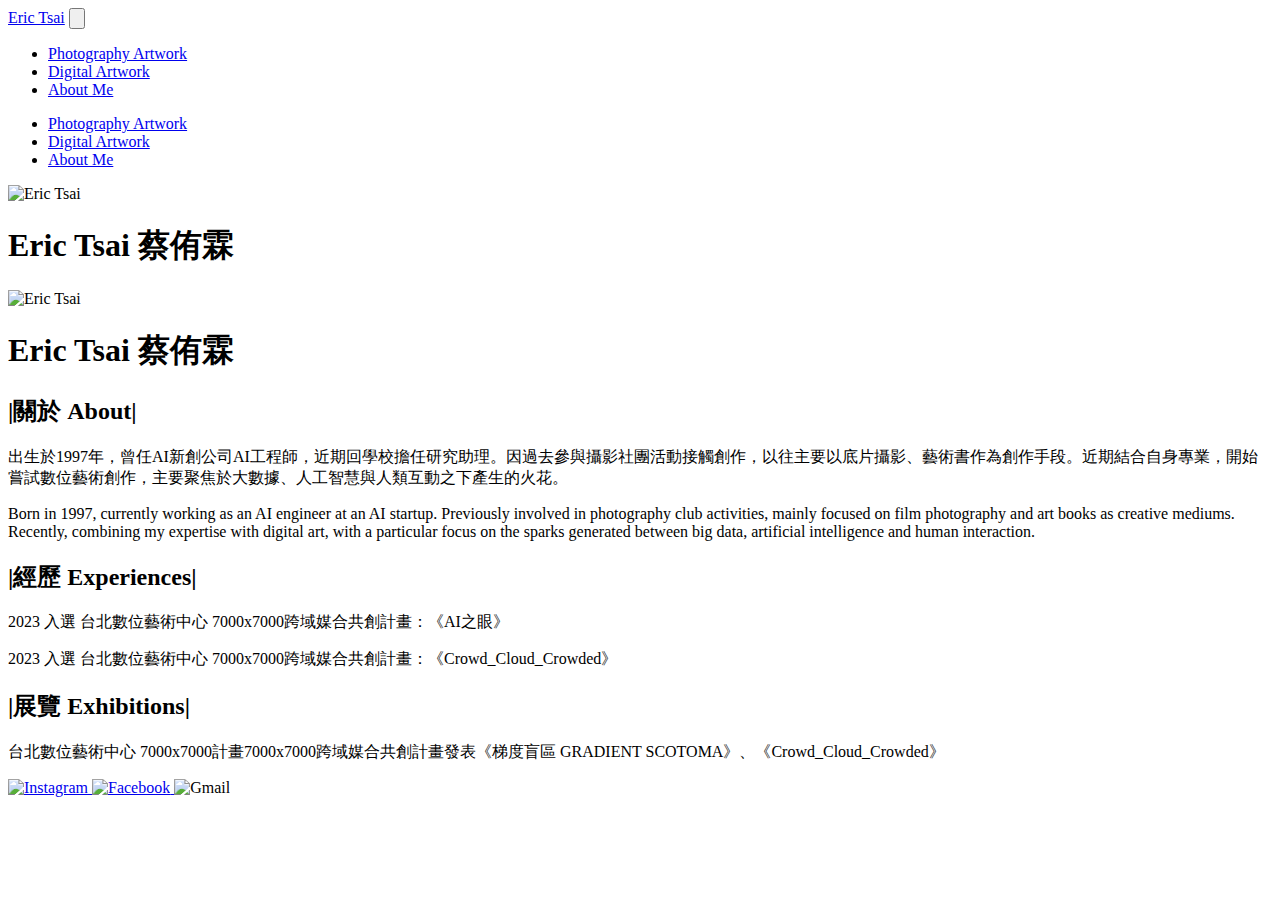
==== about.html @ f01797d3 "Update about.html" ====
<!DOCTYPE html>
<html lang="en">
<head>
    <meta charset="UTF-8">
    <meta name="viewport" content="width=device-width, initial-scale=1.0">
    <title>Eric Tsai</title>
    <script src="https://cdn.tailwindcss.com"></script>
    <link href="https://cdn.jsdelivr.net/npm/bootstrap@5.2.3/dist/css/bootstrap.min.css" rel="stylesheet" integrity="sha384-rbsA2VBKQhggwzxH7pPCaAqO46MgnOM80zW1RWuH61DGLwZJEdK2Kadq2F9CUG65" crossorigin="anonymous">
    <link rel="preconnect" href="https://fonts.googleapis.com">
    <link rel="preconnect" href="https://fonts.gstatic.com" crossorigin>
    <link href="https://fonts.googleapis.com/css2?family=Share+Tech+Mono&family=Ubuntu+Mono:wght@400;700&display=swap" rel="stylesheet">
    <link href="https://fonts.googleapis.com/css2?family=Noto+Sans+TC:wght@400;900&display=swap" rel="stylesheet">
    <link rel="stylesheet" href="css/style.css">
    <script src="script/common.js"></script>
    <script src="script/about.js"></script>
</head>
<body class="flex flex-col min-h-screen"> 
    <header class="fixed inset-x-0 top-0">
        <nav class="">
            <!-- <h1 class="flex-row w-1/2">Eric Tsai</h1> -->
            <div class="flex items-center justify-between py-2 px-4">
                <home class="flex-row w-1/2"><a href="index.html">Eric Tsai</a></home>
                <button class="md:hidden" onclick="toggleMenu()" id="menu-btn">
                    <svg class="w-6 h-6" viewBox="0 0 24 24">
                        <path d="M4 6H20M4 12H20M4 18H20"/>
                    </svg>
                </button>
                <ul class="hidden md:flex md:flex-row md:grow py-2" id="menu">
                    <li><a href="photoart.html" class="">Photography Artwork</a></li>
                    <li><a href="digiart.html" class="">Digital Artwork</a></li>
                    <li><a href="about.html" class="">About Me</a></li>
                </ul>
            </div>
        </nav>
        <ul class="flex-col pr-4 md:hidden" id="mobile-menu">
            <li><a href="photoart.html" class="collapse">Photography Artwork</a></li>
            <li><a href="digiart.html" class="collapse">Digital Artwork</a></li>
            <li><a href="about.html" class="collapse">About Me</a></li>
        </ul>
    </header>
    <main class="flex flex-col px-4 py-8 items-stretch flex-grow">
        <section class=" place-content-center place-items-center w-full">
            <div class="hidden md:flex flex-row pl-12 pr-12 pt-24">
                <div class="w-1/5"></div>
                <div class="flex w-1/5 items-center justify-center">
                    <img src="img/erictsai.jpg" alt="Eric Tsai" class="rounded-full">
                </div>
                <div class="w-2/5 flex items-center justify-center m-auto">
                    <h1 class="flex text-2xl pt-8">Eric Tsai 蔡侑霖</h1>
                </div>
                <div class="flex w-1/5"></div>
            </div>
            <div class="flex flex-col items-center justify-center md:hidden">
                <div class="w-1/5"></div>
                <div class="w-3/5">
                    <div class="pt-12 flex flex-col items-center justify-center">
                        <img src="img/erictsai.jpg" alt="Eric Tsai" class="flex rounded-full w-3/5">
                        <h1 class="flex text-xl pt-4 items-center justify-center">Eric Tsai 蔡侑霖</h1>
                    </div>
                </div>
                <div class="w-1/5"></div>
            </div>
            <div class="flex flex-row pl-12 pr-12 pt-24">
                <div class="md:w-1/5"></div>
                <div class="md:w-3/5 m-auto pb-12">
                    <h2 class="text-xl font-bold">|關於 About|</h2>
                    <p class="text-sm pt-4">出生於1997年，曾任AI新創公司AI工程師，近期回學校擔任研究助理。因過去參與攝影社團活動接觸創作，以往主要以底片攝影、藝術書作為創作手段。近期結合自身專業，開始嘗試數位藝術創作，主要聚焦於大數據、人工智慧與人類互動之下產生的火花。</p>
                    <p class="text-sm pt-2">Born in 1997, currently working as an AI engineer at an AI startup. Previously involved in photography club activities, mainly focused on film photography and art books as creative mediums. Recently, combining my expertise with digital art, with a particular focus on the sparks generated between big data, artificial intelligence and human interaction.</p>
                    <h2 class="text-xl font-bold pt-8">|經歷 Experiences|</h2>
                    <p class="text-sm pt-4">2023 入選 台北數位藝術中心 7000x7000跨域媒合共創計畫：《AI之眼》</p>
                    <p class="text-sm pt-4">2023 入選 台北數位藝術中心 7000x7000跨域媒合共創計畫：《Crowd_Cloud_Crowded》</p>
                    <h2 class="text-xl font-bold pt-8">|展覽 Exhibitions|</h2>
                    <p clas="text-sm pt-4">台北數位藝術中心 7000x7000計畫7000x7000跨域媒合共創計畫發表《梯度盲區 GRADIENT SCOTOMA》、《Crowd_Cloud_Crowded》</p>
                </div>
                <div class="md:w-1/5"></div>
            </div>
        </section>
    </main>
    

    <footer class="py-2 fixed inset-x-0 bottom-0">
         <!-- adding sns links in footer with icon -->
         <div class="h-8">
            <div class="flex justify-center align-middle py-2">
                <a href="https://www.instagram.com/tsai_u0/" target="_blank" class="ml-6 ">
                    <img src="img/instagram.png" alt="Instagram" class="w-4 h-4 opacity-30 hover:opacity-70 duration-500">
                </a>
                <a href="https://www.facebook.com/knighterictsai/" target="_blank" class="ml-6">
                    <img src="img/facebook.png" alt="Facebook" class="w-4 h-4 opacity-30 hover:opacity-70 duration-500">
                </a>
                <a herf="mailto:erictsaiyulin@gmail.com" target="_blank" class="ml-6">
                    <img src="img/email.png" alt="Gmail" class="w-4 h-4 opacity-30 hover:opacity-70 duration-500" onclick="copyEmailToClipboard()">
                </a>
            </div>
        </div>
    </footer>
</body>
</html>
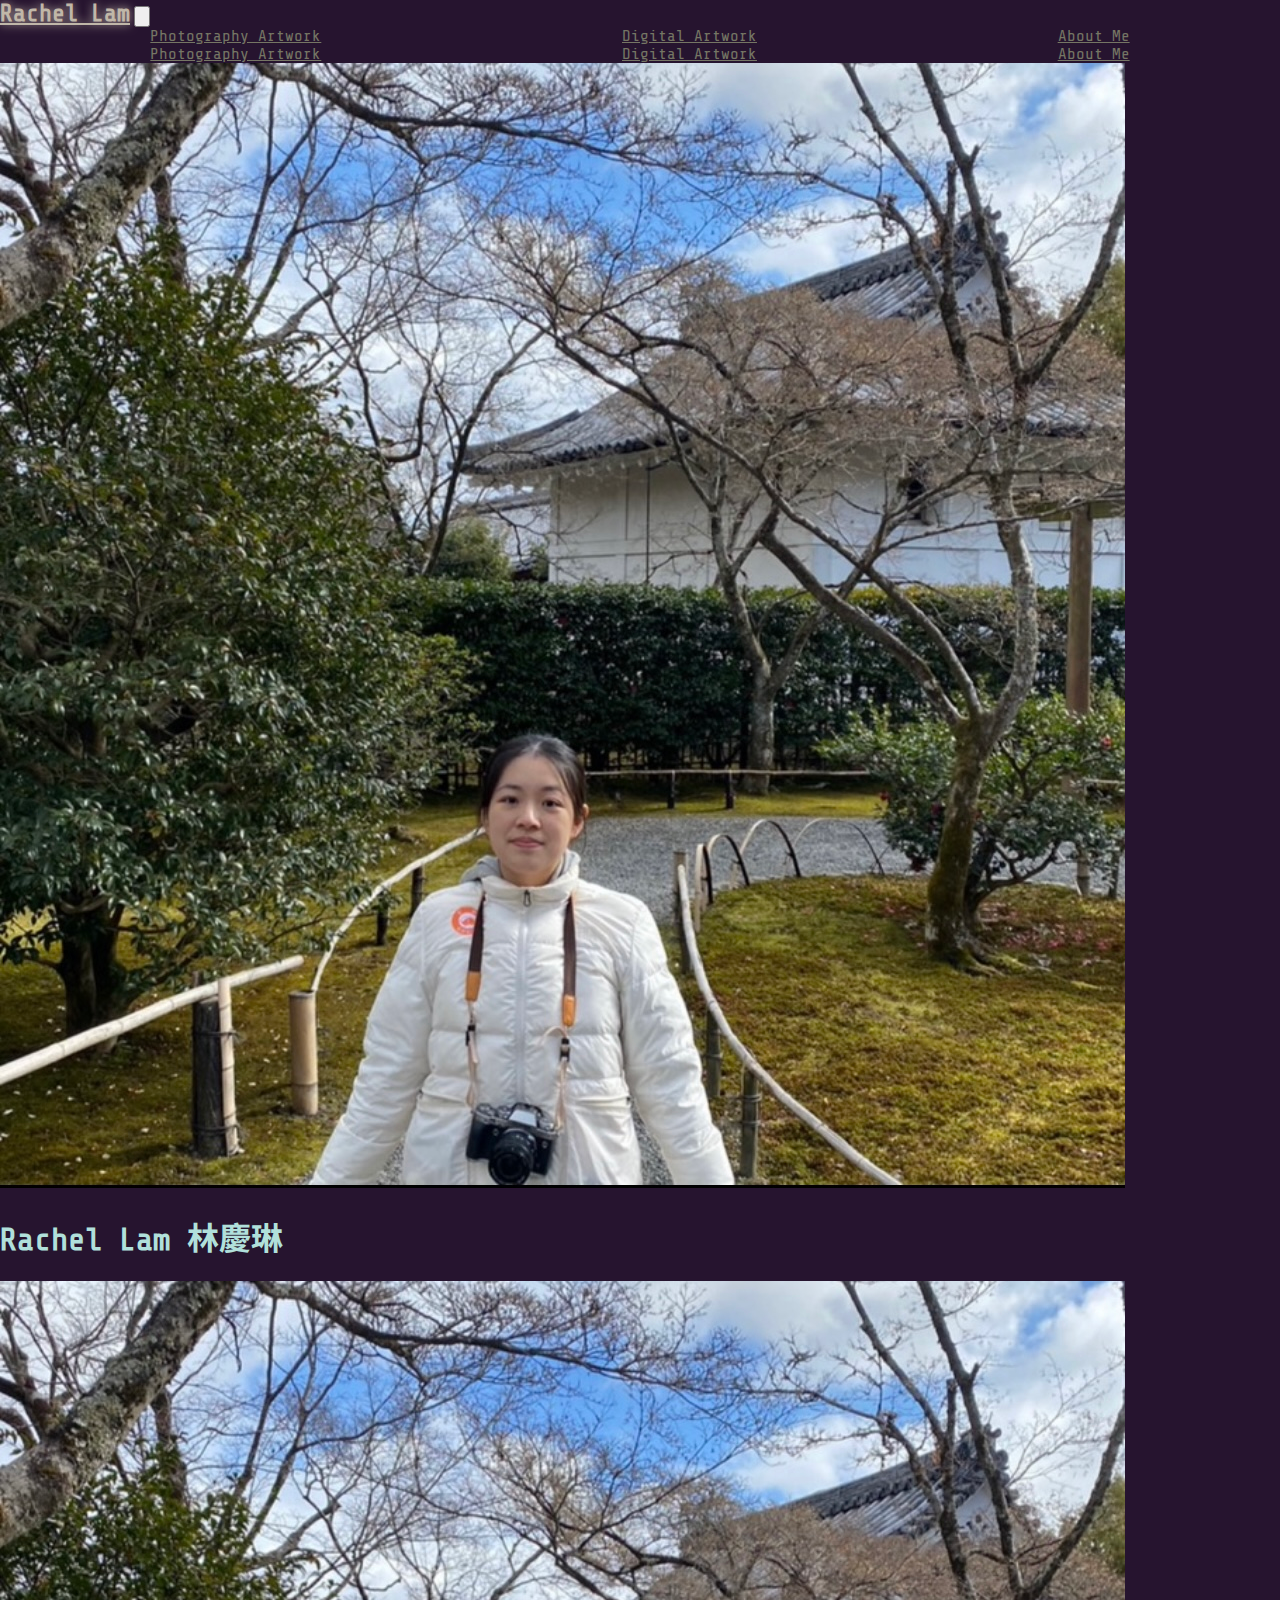
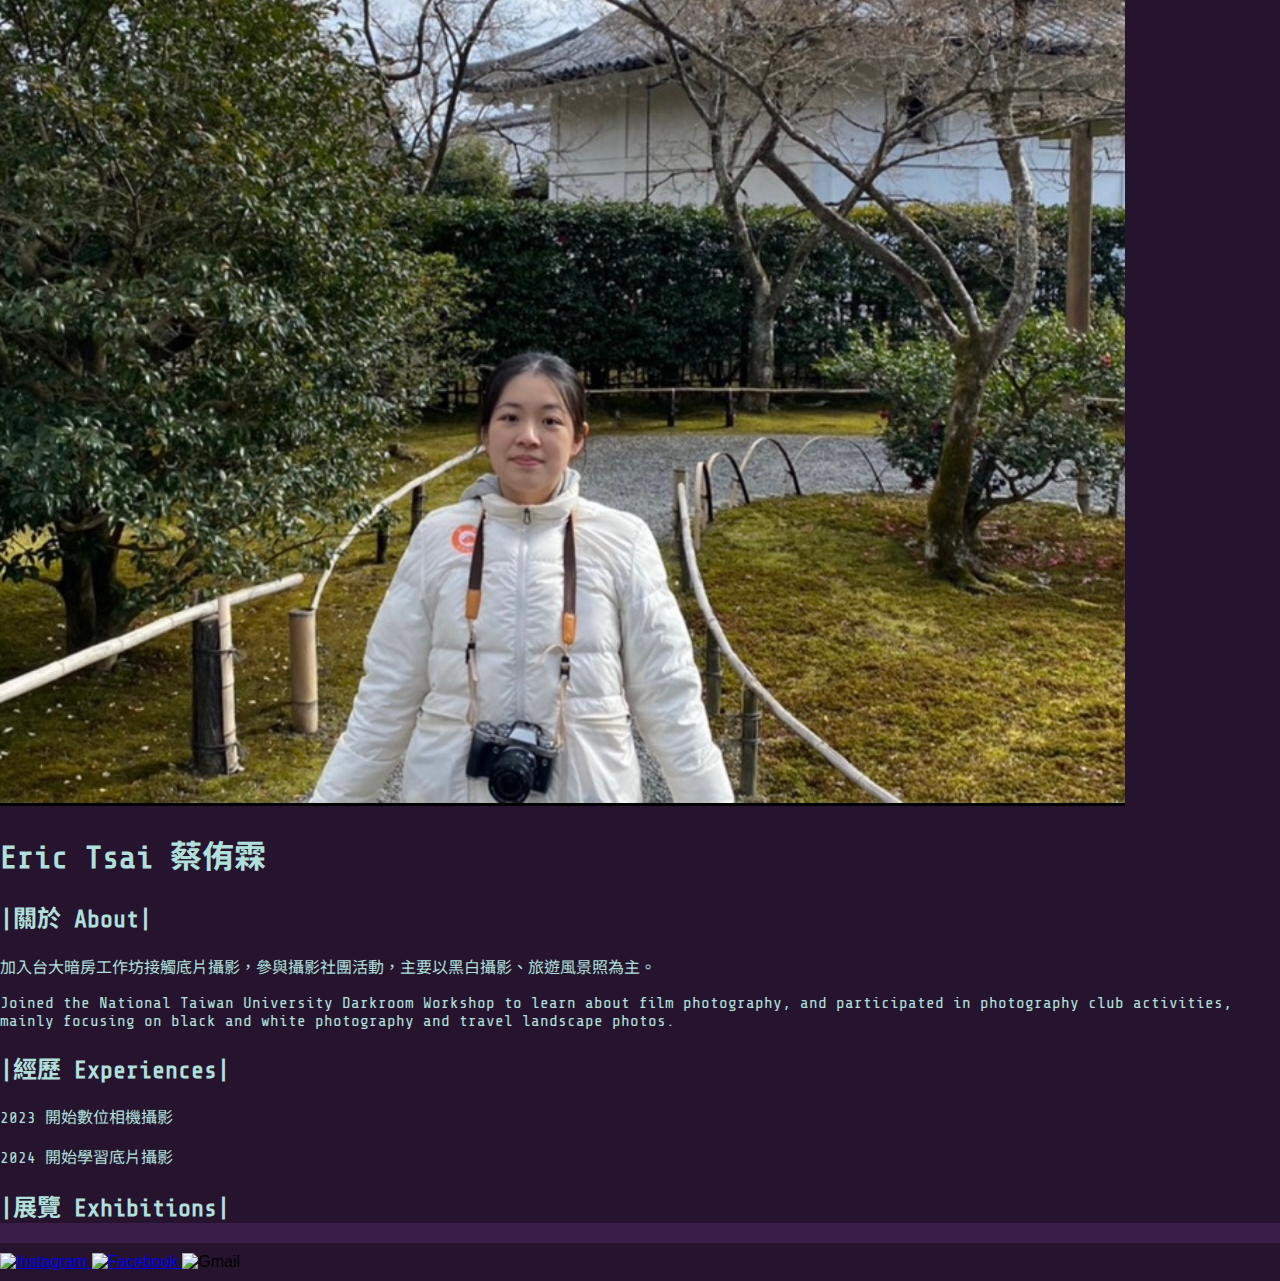
==== commit 990e3b67: "change" ====
--- a/about.html
+++ b/about.html
@@ -3,7 +3,7 @@
 <head>
     <meta charset="UTF-8">
     <meta name="viewport" content="width=device-width, initial-scale=1.0">
-    <title>Eric Tsai</title>
+    <title>Rachel Lam</title>
     <script src="https://cdn.tailwindcss.com"></script>
     <link href="https://cdn.jsdelivr.net/npm/bootstrap@5.2.3/dist/css/bootstrap.min.css" rel="stylesheet" integrity="sha384-rbsA2VBKQhggwzxH7pPCaAqO46MgnOM80zW1RWuH61DGLwZJEdK2Kadq2F9CUG65" crossorigin="anonymous">
     <link rel="preconnect" href="https://fonts.googleapis.com">
@@ -19,7 +19,7 @@
         <nav class="">
             <!-- <h1 class="flex-row w-1/2">Eric Tsai</h1> -->
             <div class="flex items-center justify-between py-2 px-4">
-                <home class="flex-row w-1/2"><a href="index.html">Eric Tsai</a></home>
+                <home class="flex-row w-1/2"><a href="index.html">Rachel Lam</a></home>
                 <button class="md:hidden" onclick="toggleMenu()" id="menu-btn">
                     <svg class="w-6 h-6" viewBox="0 0 24 24">
                         <path d="M4 6H20M4 12H20M4 18H20"/>
@@ -43,10 +43,10 @@
             <div class="hidden md:flex flex-row pl-12 pr-12 pt-24">
                 <div class="w-1/5"></div>
                 <div class="flex w-1/5 items-center justify-center">
-                    <img src="img/erictsai.jpg" alt="Eric Tsai" class="rounded-full">
+                    <img src="img/rachel.png" alt="Eric Tsai" class="rounded-full">
                 </div>
                 <div class="w-2/5 flex items-center justify-center m-auto">
-                    <h1 class="flex text-2xl pt-8">Eric Tsai 蔡侑霖</h1>
+                    <h1 class="flex text-2xl pt-8">Rachel Lam 林慶琳</h1>
                 </div>
                 <div class="flex w-1/5"></div>
             </div>
@@ -54,7 +54,7 @@
                 <div class="w-1/5"></div>
                 <div class="w-3/5">
                     <div class="pt-12 flex flex-col items-center justify-center">
-                        <img src="img/erictsai.jpg" alt="Eric Tsai" class="flex rounded-full w-3/5">
+                        <img src="img/rachel.png" alt="Eric Tsai" class="flex rounded-full w-3/5">
                         <h1 class="flex text-xl pt-4 items-center justify-center">Eric Tsai 蔡侑霖</h1>
                     </div>
                 </div>
@@ -64,13 +64,13 @@
                 <div class="md:w-1/5"></div>
                 <div class="md:w-3/5 m-auto pb-12">
                     <h2 class="text-xl font-bold">|關於 About|</h2>
-                    <p class="text-sm pt-4">出生於1997年，曾任AI新創公司AI工程師，近期回學校擔任研究助理。因過去參與攝影社團活動接觸創作，以往主要以底片攝影、藝術書作為創作手段。近期結合自身專業，開始嘗試數位藝術創作，主要聚焦於大數據、人工智慧與人類互動之下產生的火花。</p>
-                    <p class="text-sm pt-2">Born in 1997, currently working as an AI engineer at an AI startup. Previously involved in photography club activities, mainly focused on film photography and art books as creative mediums. Recently, combining my expertise with digital art, with a particular focus on the sparks generated between big data, artificial intelligence and human interaction.</p>
+                    <p class="text-sm pt-4">加入台大暗房工作坊接觸底片攝影，參與攝影社團活動，主要以黑白攝影、旅遊風景照為主。</p>
+                    <p class="text-sm pt-2">Joined the National Taiwan University Darkroom Workshop to learn about film photography, and participated in photography club activities, mainly focusing on black and white photography and travel landscape photos.</p>
                     <h2 class="text-xl font-bold pt-8">|經歷 Experiences|</h2>
-                    <p class="text-sm pt-4">2023 入選 台北數位藝術中心 7000x7000跨域媒合共創計畫：《AI之眼》</p>
-                    <p class="text-sm pt-4">2023 入選 台北數位藝術中心 7000x7000跨域媒合共創計畫：《Crowd_Cloud_Crowded》</p>
+                    <p class="text-sm pt-4">2023 開始數位相機攝影</p>
+                    <p class="text-sm pt-4">2024 開始學習底片攝影</p>
                     <h2 class="text-xl font-bold pt-8">|展覽 Exhibitions|</h2>
-                    <p clas="text-sm pt-4">台北數位藝術中心 7000x7000計畫7000x7000跨域媒合共創計畫發表《梯度盲區 GRADIENT SCOTOMA》、《Crowd_Cloud_Crowded》</p>
+                    <p clas="text-sm pt-4"></p>
                 </div>
                 <div class="md:w-1/5"></div>
             </div>
--- a/css/style.css
+++ b/css/style.css
@@ -0,0 +1,136 @@
+/* theme color */
+:root {
+    --section-background-color: #26142f;
+    --background-color: #3a1d48;
+    --nav-text-color: #757664;
+    --highlight-color: #c0b7a8;
+    --button-text-color: #555648;
+    --text-color: #b1e0db;
+}
+
+html {
+    background-color: var(--background-color);
+}
+
+/* Header styles */
+header {
+    background-color: var(--section-background-color);
+}
+
+header ul{
+    list-style-type: none;
+    display: flex;
+    justify-content: space-around;
+    text-align: right;
+}
+
+header a {
+    font-family: 'Share Tech Mono', monospace, 'Noto Sans TC', sans-serif;
+    color: var(--nav-text-color);
+}
+
+header a:hover {
+    color: var(--highlight-color);
+    text-shadow: 0 0 10px var(--highlight-color);
+    transition-duration: 0.5s;
+}
+
+nav ul {
+    list-style-type: none;
+    display: flex;
+    justify-content: space-around;
+}
+nav ul:hover {
+    color: var(--highlight-color);
+}
+
+nav home {
+    font-family: 'Share Tech Mono', monospace, 'Noto Sans TC', sans-serif;
+    font-size: 1.5em;
+    color: var(--nav-text-color);
+    font-weight: bold;
+}
+
+nav home:hover {
+    color: var(--highlight-color);
+}
+
+nav svg{
+    /*  fill="none" xmlns="http://www.w3.org/2000/svg" */
+    fill: none;
+    stroke: var(--nav-text-color);
+    /* stroke-width="2" stroke-linecap="round" stroke-linejoin="round" */
+    stroke-width: 2;
+    stroke-linecap: round;
+    stroke-linejoin: round;
+}
+
+nav svg:hover {
+    stroke: var(--highlight-color);
+    stroke-width: 3;
+    transition-duration: 0.5s;
+}
+
+nav a {
+    font-family: 'Share Tech Mono', monospace, 'Noto Sans TC', sans-serif;
+    text-align: left;
+    color: var(--nav-text-color);
+}
+nav button{
+    color: var(--button-text-color);
+}
+
+nav button:hover {
+    color: var(--highlight-color);
+    text-shadow: 0 0 10px var(--highlight-color);
+    transition-duration: 0.5s;
+}
+
+nav a:hover {
+    color: var(--highlight-color);
+    /* font-weight: bold; */
+    text-shadow: 0 0 10px var(--highlight-color);
+    transition-duration: 0.5s;
+}
+
+
+
+body, ul {
+    margin: 0;
+    padding: 0;
+}
+
+body {
+    font-family: Arial, sans-serif;
+}
+
+banner {
+    background-color: var(--section-background-color);
+    text-align: left;
+    padding: 10px 0;
+}
+
+h1 {
+    /* font-family: 'Share Tech Mono', monospace; */
+    /* font-family: 'DotGothic16', sans-serif; */
+    color: var(--text-color);
+}
+
+/* Main content styles */
+main {
+    background: var(--background-color);
+    font-family: 'Share Tech Mono', monospace, 'Noto Sans TC', sans-serif;
+    color: var(--text-color);
+}
+
+section {
+    background-color: var(--section-background-color);
+}
+
+
+/* Footer styles */
+footer {
+    background-color: var(--section-background-color);
+    text-align: left;
+    padding: 10px 0;
+}